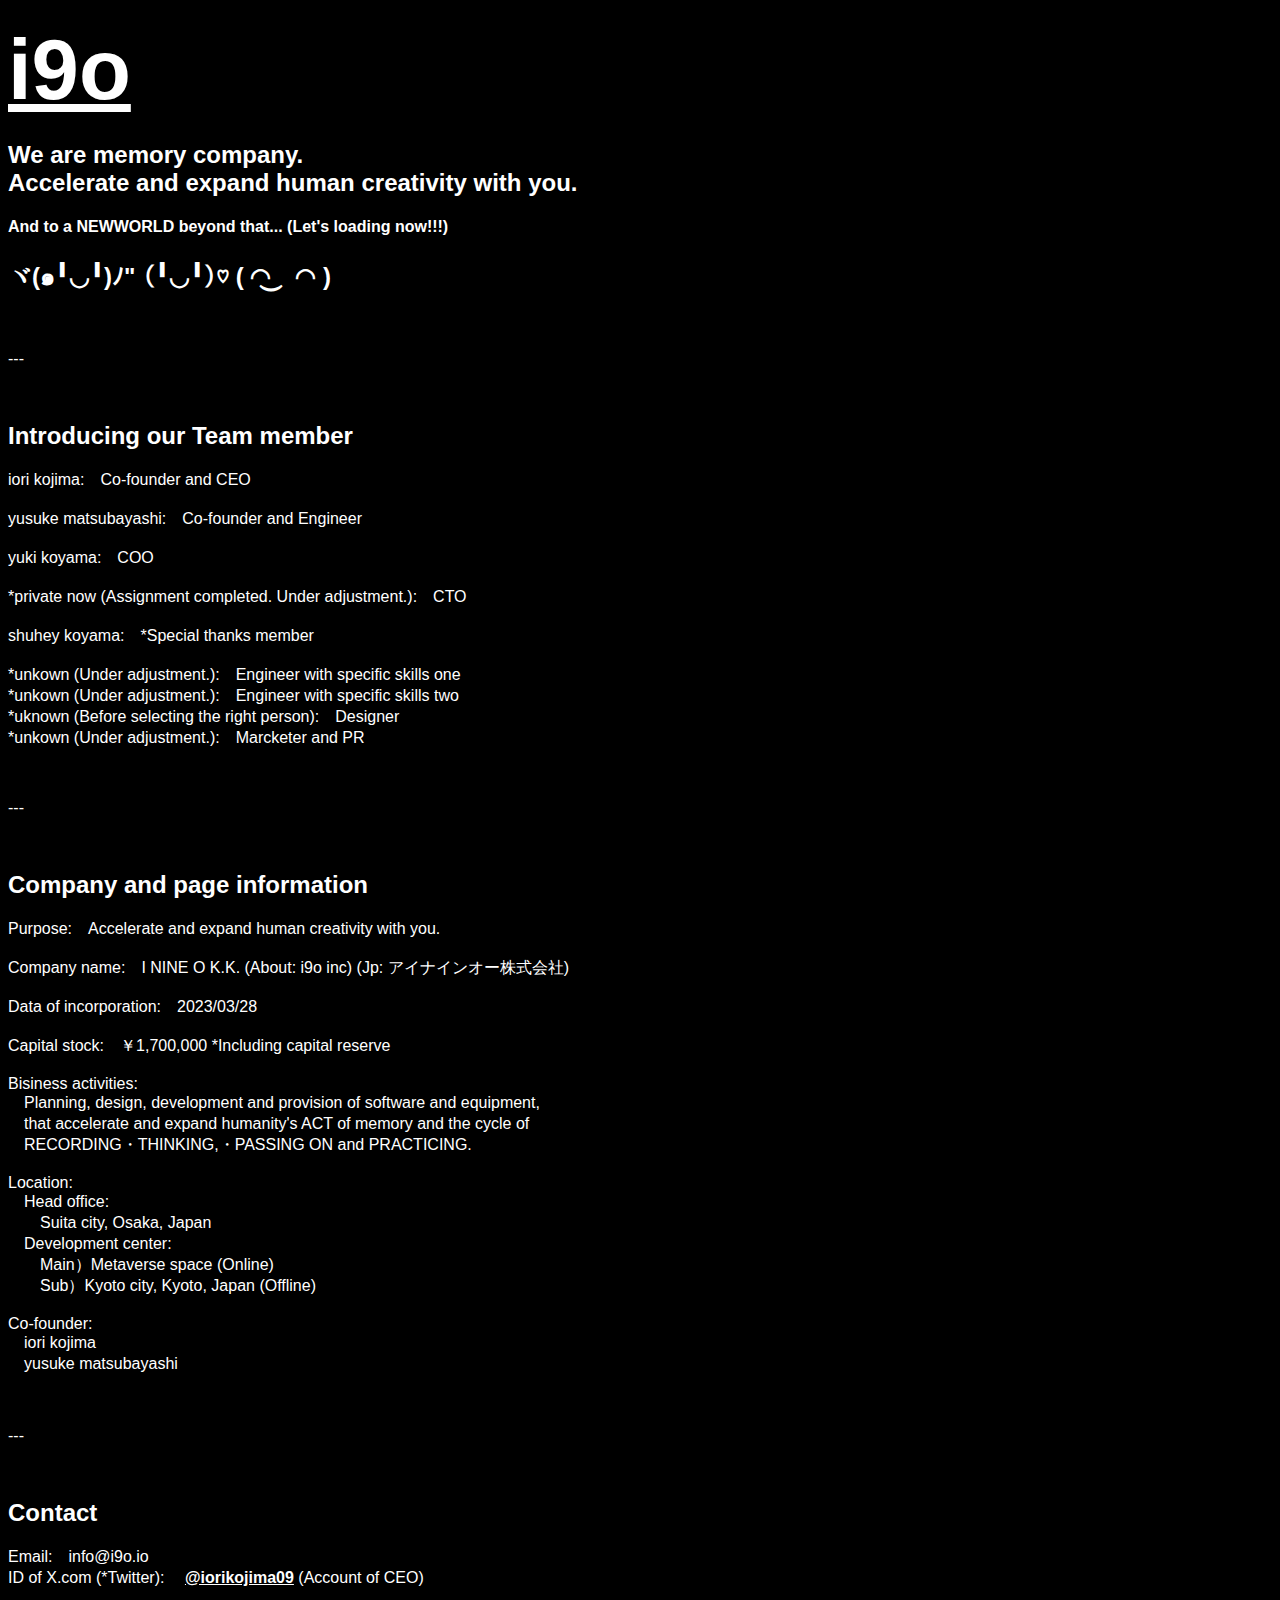
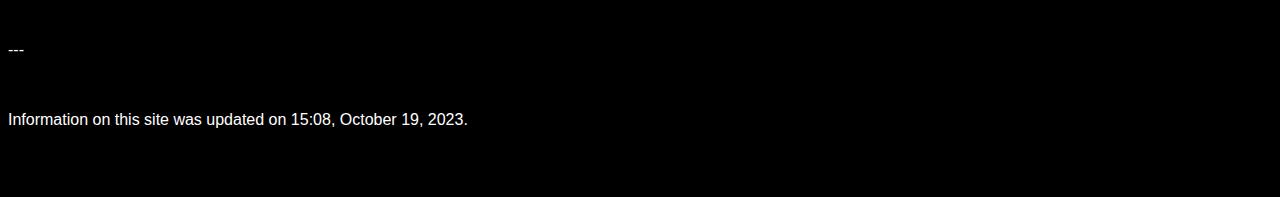
==== index.html @ 4b324b8e "a" ====
<!DOCTYPE html>
<html lang="ja">
<head>
    <meta charset="UTF-8">
    <meta name="viewport" content="width=device-width, initial-scale=1.0">
    <meta name="description" content="i9oは記憶の会社です。私たちは人類の発展を支えてきた記憶と記録、そのサイクルの欠損を補填し加速させ拡大することで、人類の創造力を加速し拡張させます。">
    <link rel="icon" type="image/png" href="imgs/i9o-black.png"  />
    <title>i9o</title>
    <link rel="stylesheet" href="style.css">
    <meta property="og:url" content="https://i9o.io/">
    <meta property="og:type" content="website">
    <meta property="og:title" content="i9o inc / I NINE O K.K. We are memory company.">
    <meta property="og:description" content="i9oは記憶の会社です。私たちは人類の発展を支えてきた記憶と記録、そのサイクルの欠損を補填し加速させ拡大することで、人類の創造力を加速し拡張させます。代表取締役社長 小島伊織 。Co-Founder and CEO iori kojima .">
    <meta property="og:site_name" content="Home | i9o inc / I NINE O K.K.">
    <meta property="og:image" content="https://raw.githubusercontent.com/i9o-io/hp/master/imgs/i9o-ogImage.png">
    <meta name="twitter:card" content="summary_large_image" />
</head>

<!-- Google tag (gtag.js) -->
<script async src="https://www.googletagmanager.com/gtag/js?id=G-T06CY59PGH"></script>
<script>
  window.dataLayer = window.dataLayer || [];
  function gtag(){dataLayer.push(arguments);}
  gtag('js', new Date());

  gtag('config', 'G-T06CY59PGH');
</script>

<body>
    <header>
        <h1><a class="title" href="https://i9o.io">i9o</a></h1>
        <h2>We are memory company.
            <br>Accelerate and expand human creativity with you. 
        </h2>
        <h4>And to a NEWWORLD beyond that... (Let's loading now!!!)</h4>
        <h2>ヾ(๑╹◡╹)ﾉ" （╹◡╹）♡  ( ◠‿◠ )</h2>
        <br>
        <p>---</p>
        <br>
        <h2>Introducing our Team member</h2>
        <p>iori kojima:　Co-founder and CEO
            <br>
            <br>yusuke matsubayashi:　Co-founder and Engineer
            <br>
            <br>yuki koyama:　COO
            <br>
            <br>*private now (Assignment completed. Under adjustment.):　CTO
            <br>
            <br>shuhey koyama:　*Special thanks member
            <br>
            <br>*unkown (Under adjustment.):　Engineer with specific skills one
            <br>*unkown (Under adjustment.):　Engineer with specific skills two
            <br>*uknown (Before selecting the right person):　Designer
            <br>*unkown (Under adjustment.):　Marcketer and PR
        </p>
        <br>
        <p>---</p>
        <br>
            <h2>Company and page information</h2>
                <p>
                    Purpose:　Accelerate and expand human creativity with you.
                    <br>
                    <br>Company name:　I NINE O K.K. (About: i9o inc) (Jp: アイナインオー株式会社)
                    <br>
                    <br>Data of incorporation:　2023/03/28
                    <br>
                    <br>Capital stock:　￥1,700,000 *Including capital reserve
                    <br>
                    <br>Bisiness activities:
                    <br>　Planning, design, development and provision of software and equipment, 
                    <br>　that accelerate and expand humanity's ACT of memory and the cycle of 
                    <br>　RECORDING・THINKING,・PASSING ON and PRACTICING.
                    <br>
                    <br>Location:
                    <br>　Head office:
                    <br>　　Suita city, Osaka, Japan
                    <br>　Development center:　
                    <br>　　Main）Metaverse space (Online)
                    <br>　　Sub）Kyoto city, Kyoto, Japan (Offline)
                    <br>
                    <br>Co-founder:
                    <br>　iori kojima
                    <br>　yusuke matsubayashi
                    <br><br><br>
                    <p>---</p>
                    <br>
                    <h2>Contact</h2>
                    <p>
                        Email:　info@i9o.io
                        <br>ID of X.com (*Twitter):　 
                            <a class="urlFont1" href="https://x.com/iorikojima09">@iorikojima09</a>
                            (Account of CEO)
                        <br><br><br>
                        <p>---</p>
                        <br><br>
                        Information on this site was updated on 15:08, October 19, 2023.
                        <br><br>
                    </p>  
                </p>
            <br>
    </header>
    <p></p>  <!-- ここにメッセージを表示する -->
    <script src="style.js"></script>
</body>
</html>
---- style.css ----
body {
    background-color: black;
    color: white;
    font-family: Arial, sans-serif;

}

a {
    color: #fff;
    font-weight: bold;
    text-decoration: underline;
}

.title {
    font-size: 85px;
}

urlFont1 {
    color: #fff;
    font-weight: bold;
    text-decoration: underline;
}

/*
----------------------------------------------

header {
    text-align: right;
    margin-right: 10px;
}

nav a {
    margin-bottom: 0.3rem;
    display: block;
}

.square {
    position: absolute;
    background-color: white;
    width: 3px;
    height: 3px;
}

.title {
    font-size: 100px; 48 
    color: #fff;
    margin: 0;
}

.subtitle {
    font-size: 30px;
    margin: 0;
    font-weight: bold;
    margin-bottom: 1.5rem;
}

a {
    font-size: 24px;
    color: #fff;
    font-weight: bold;
    text-decoration: underline;
}

p {
    margin-left: 10px; 
}

*/
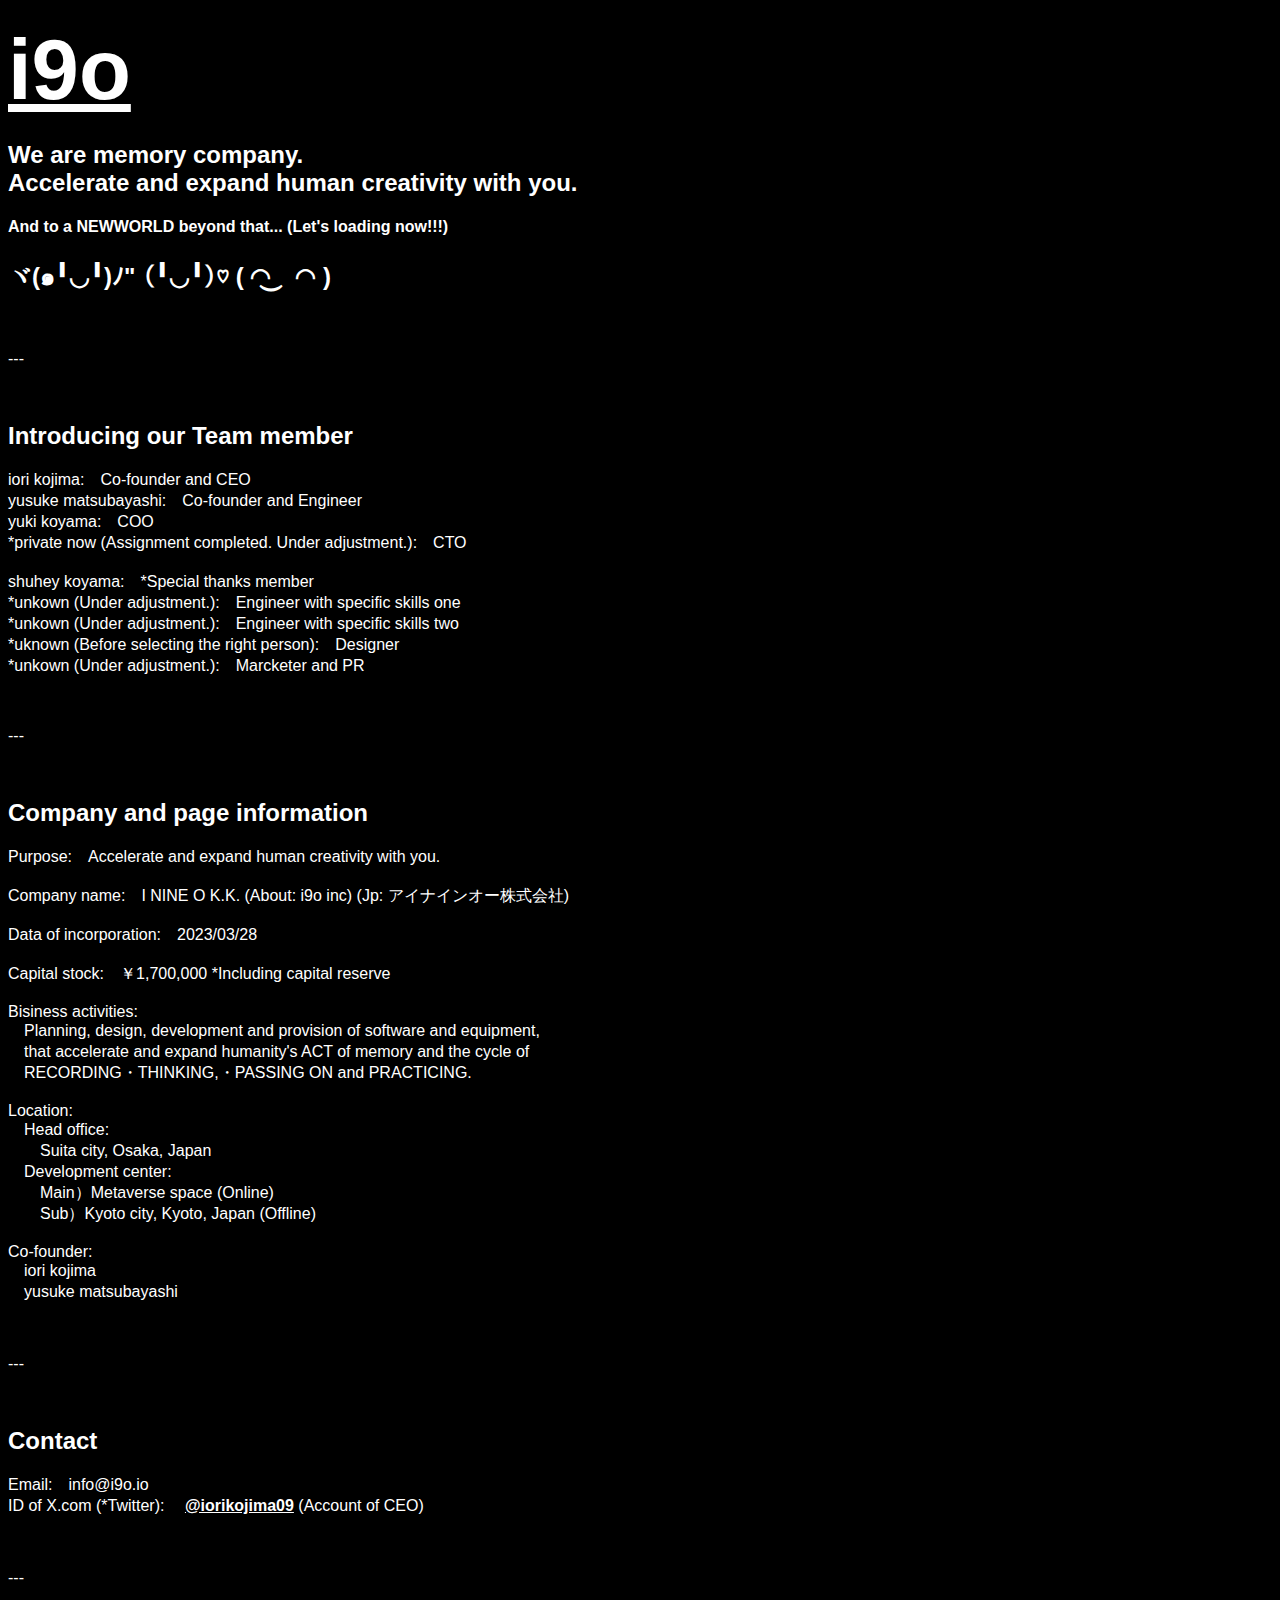
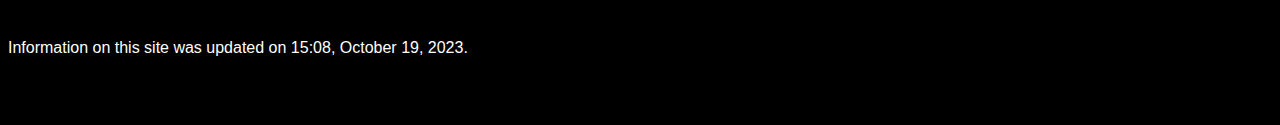
==== commit fba86ca5: "b" ====
--- a/index.html
+++ b/index.html
@@ -39,15 +39,11 @@
         <br>
         <h2>Introducing our Team member</h2>
         <p>iori kojima:　Co-founder and CEO
-            <br>
             <br>yusuke matsubayashi:　Co-founder and Engineer
-            <br>
             <br>yuki koyama:　COO
-            <br>
             <br>*private now (Assignment completed. Under adjustment.):　CTO
             <br>
             <br>shuhey koyama:　*Special thanks member
-            <br>
             <br>*unkown (Under adjustment.):　Engineer with specific skills one
             <br>*unkown (Under adjustment.):　Engineer with specific skills two
             <br>*uknown (Before selecting the right person):　Designer
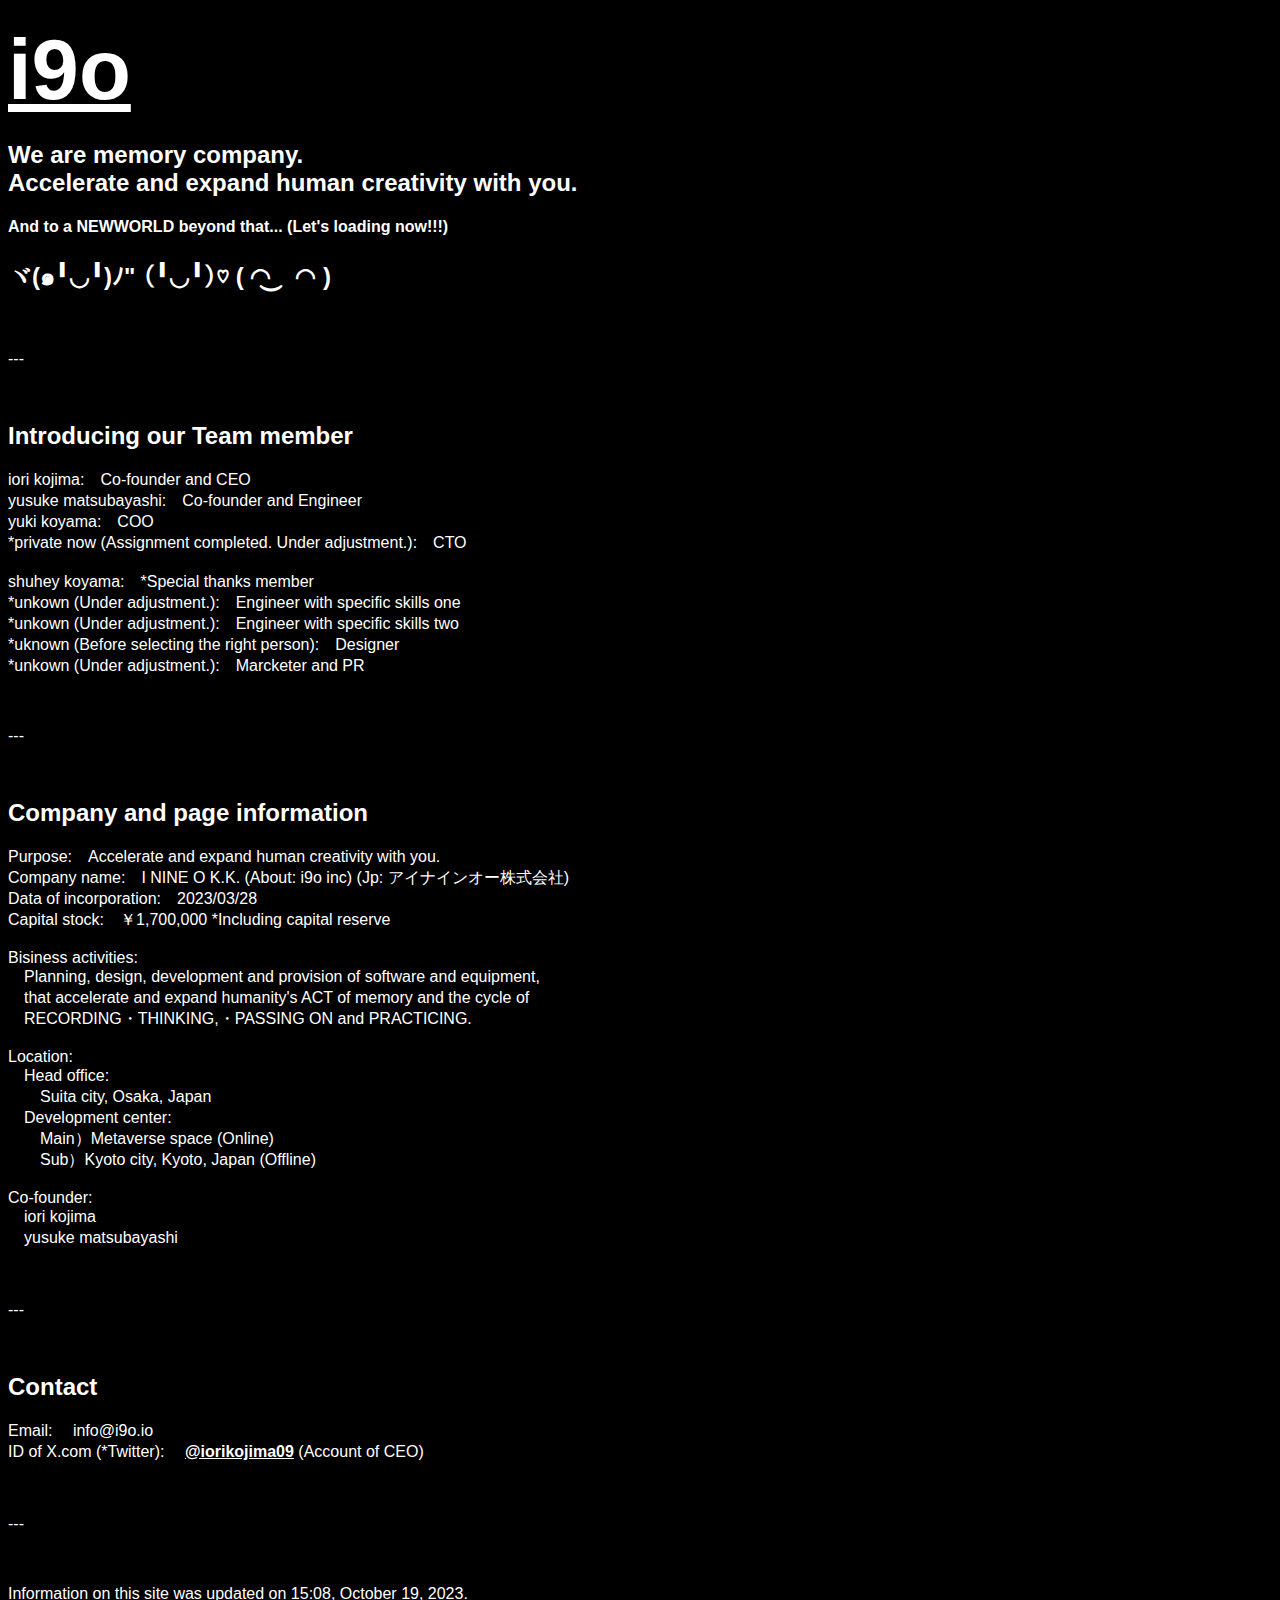
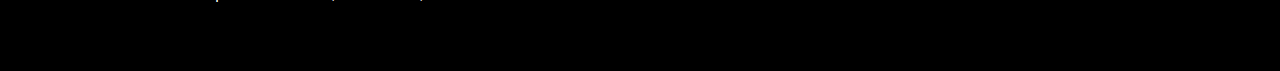
==== commit 454e80e6: "Update index.html" ====
--- a/index.html
+++ b/index.html
@@ -55,11 +55,8 @@
             <h2>Company and page information</h2>
                 <p>
                     Purpose:　Accelerate and expand human creativity with you.
-                    <br>
                     <br>Company name:　I NINE O K.K. (About: i9o inc) (Jp: アイナインオー株式会社)
-                    <br>
                     <br>Data of incorporation:　2023/03/28
-                    <br>
                     <br>Capital stock:　￥1,700,000 *Including capital reserve
                     <br>
                     <br>Bisiness activities:
@@ -82,15 +79,16 @@
                     <br>
                     <h2>Contact</h2>
                     <p>
-                        Email:　info@i9o.io
-                        <br>ID of X.com (*Twitter):　 
-                            <a class="urlFont1" href="https://x.com/iorikojima09">@iorikojima09</a>
-                            (Account of CEO)
-                        <br><br><br>
-                        <p>---</p>
-                        <br><br>
+                        Email:
+                        　info@i9o.io
+                        <br>ID of X.com (*Twitter):　
+                        <a class="urlFont1" href="https://x.com/iorikojima09">@iorikojima09</a>
+                         (Account of CEO)
+                    <br><br><br>
+                    <p>---</p>
+                    <br><br>
                         Information on this site was updated on 15:08, October 19, 2023.
-                        <br><br>
+                    <br><br>
                     </p>  
                 </p>
             <br>
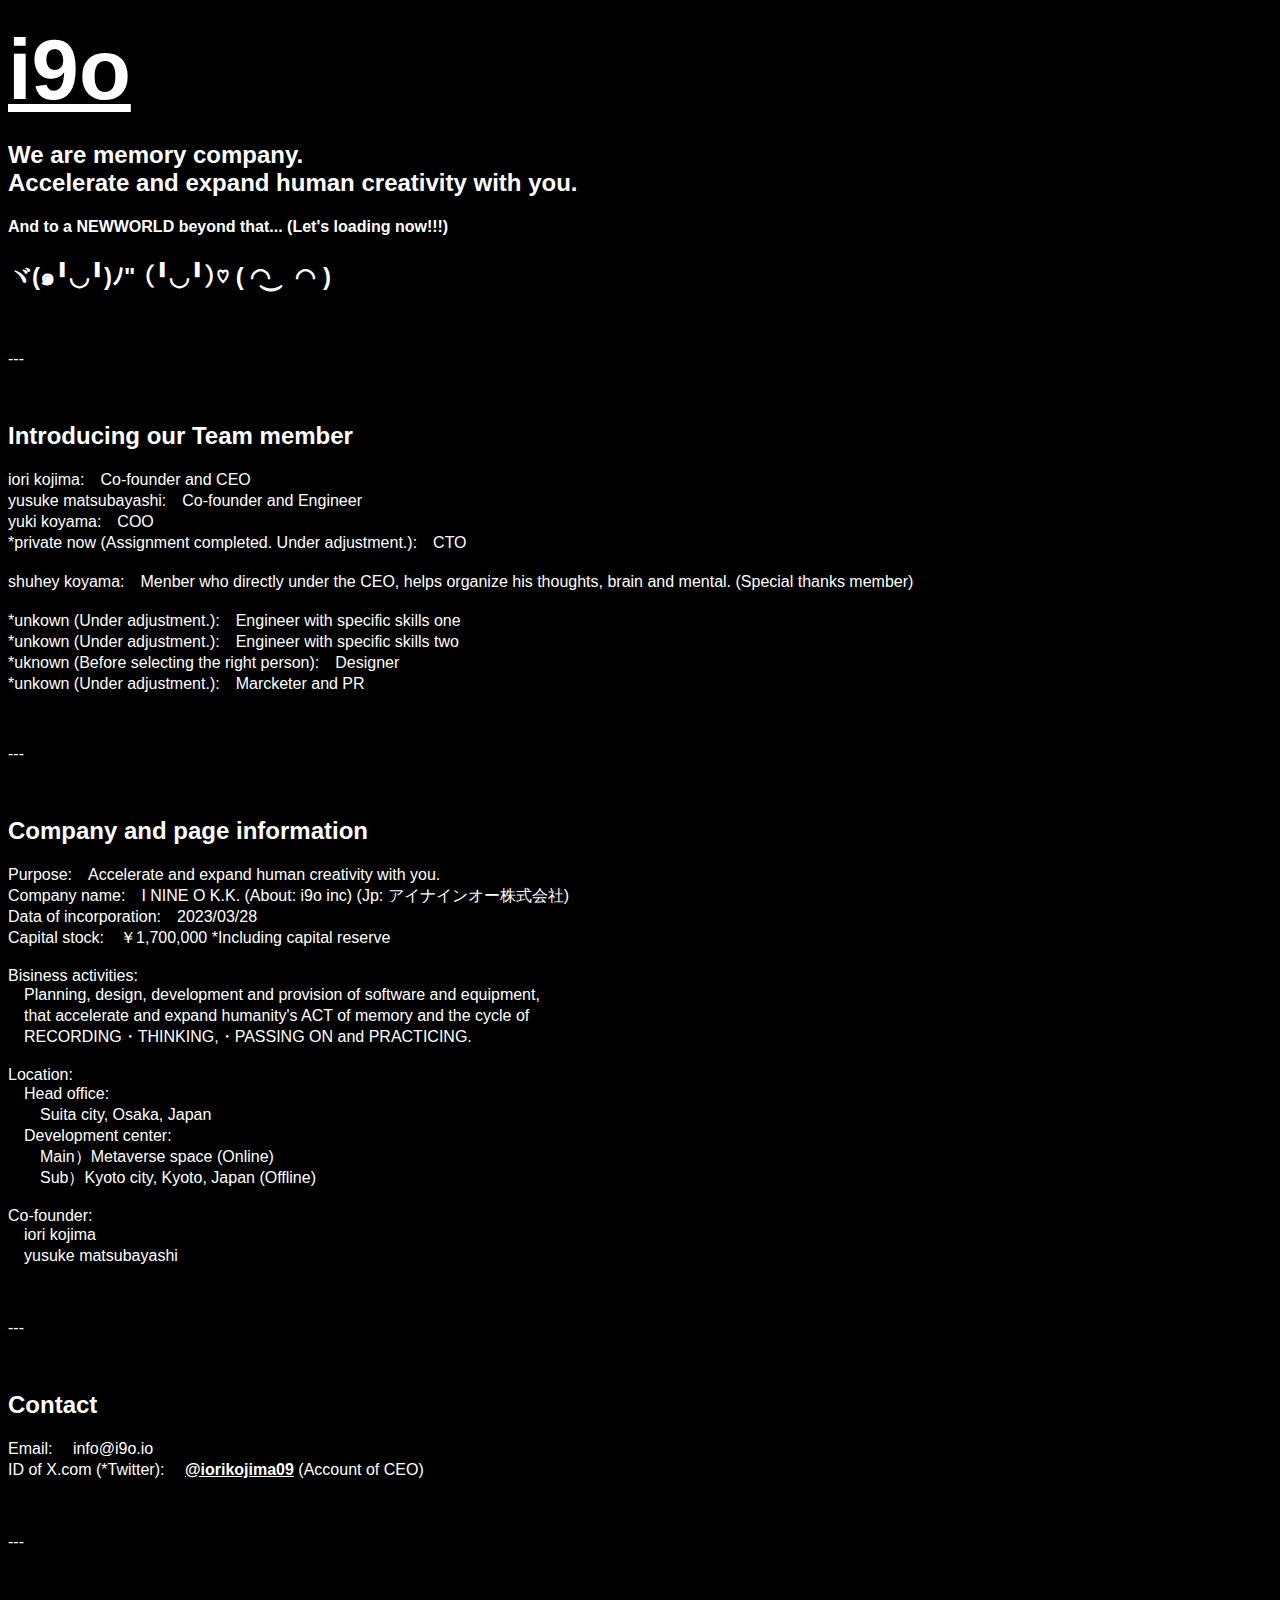
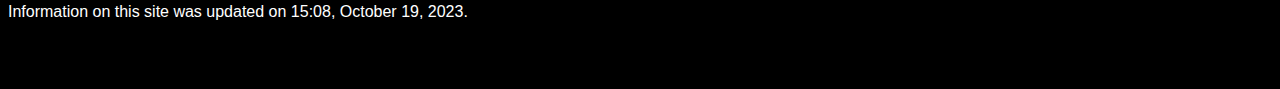
==== commit 37a560f4: "Update index.html" ====
--- a/index.html
+++ b/index.html
@@ -43,7 +43,8 @@
             <br>yuki koyama:　COO
             <br>*private now (Assignment completed. Under adjustment.):　CTO
             <br>
-            <br>shuhey koyama:　*Special thanks member
+            <br>shuhey koyama:　Menber who directly under the CEO, helps organize his thoughts, brain and mental. (Special thanks member)
+            <br>
             <br>*unkown (Under adjustment.):　Engineer with specific skills one
             <br>*unkown (Under adjustment.):　Engineer with specific skills two
             <br>*uknown (Before selecting the right person):　Designer
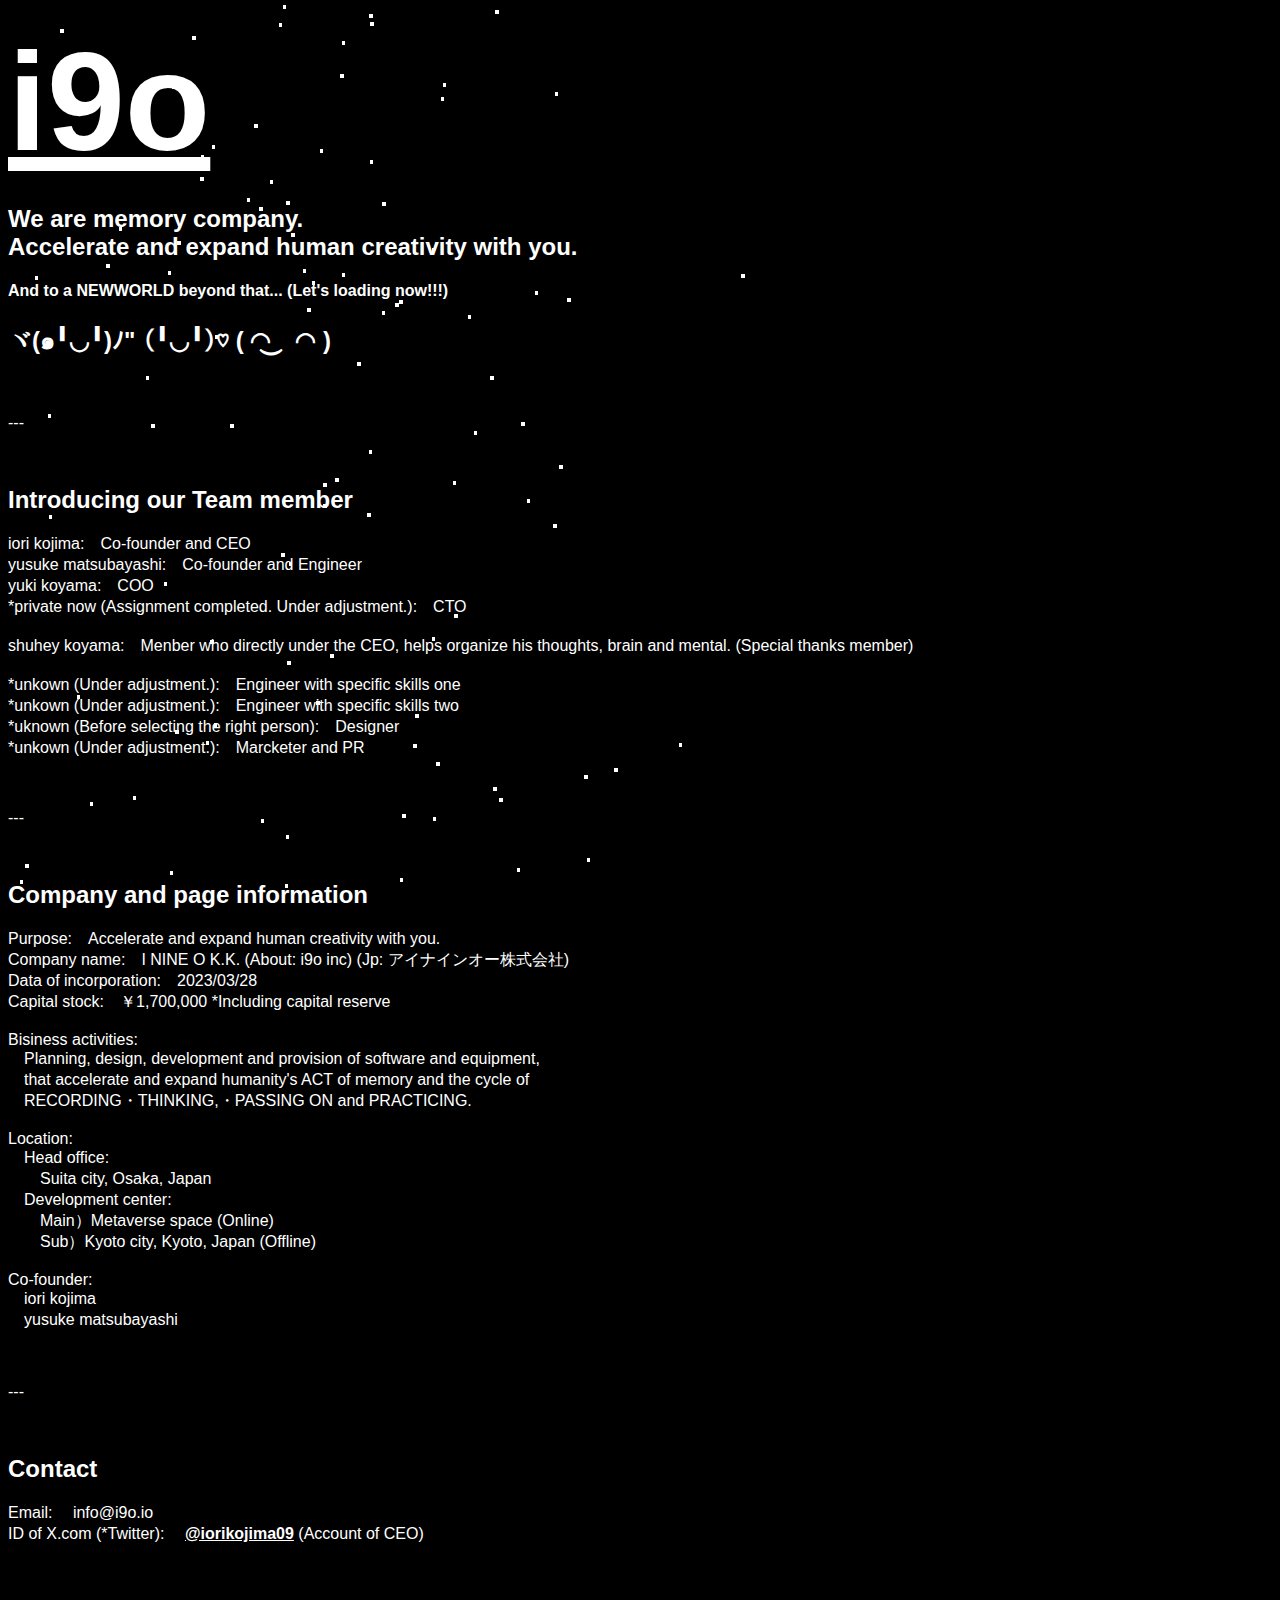
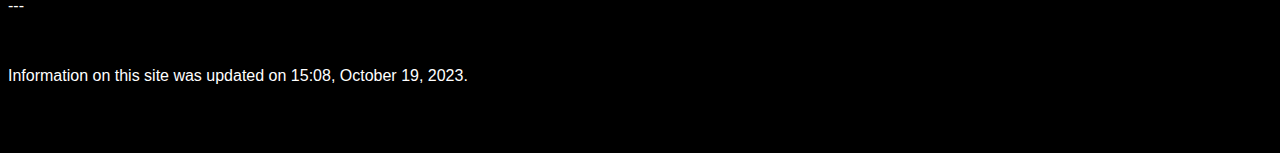
==== commit c4e509e8: "d" ====
--- a/index.html
+++ b/index.html
@@ -3,10 +3,11 @@
 <head>
     <meta charset="UTF-8">
     <meta name="viewport" content="width=device-width, initial-scale=1.0">
+    <link rel="stylesheet" href="style.css">
+    <!-- 上記は今回追加 -->
     <meta name="description" content="i9oは記憶の会社です。私たちは人類の発展を支えてきた記憶と記録、そのサイクルの欠損を補填し加速させ拡大することで、人類の創造力を加速し拡張させます。">
     <link rel="icon" type="image/png" href="imgs/i9o-black.png"  />
     <title>i9o</title>
-    <link rel="stylesheet" href="style.css">
     <meta property="og:url" content="https://i9o.io/">
     <meta property="og:type" content="website">
     <meta property="og:title" content="i9o inc / I NINE O K.K. We are memory company.">
--- a/style.css
+++ b/style.css
@@ -12,7 +12,7 @@
 }
 
 .title {
-    font-size: 85px;
+    font-size: 140px;
 }
 
 urlFont1 {
@@ -20,6 +20,17 @@
     font-weight: bold;
     text-decoration: underline;
 }
+
+.square {
+    position: absolute;
+    width: 3.5px;
+    height: 3.5px;
+    background-color: white;
+}
+
+
+
+
 
 /*
 ----------------------------------------------
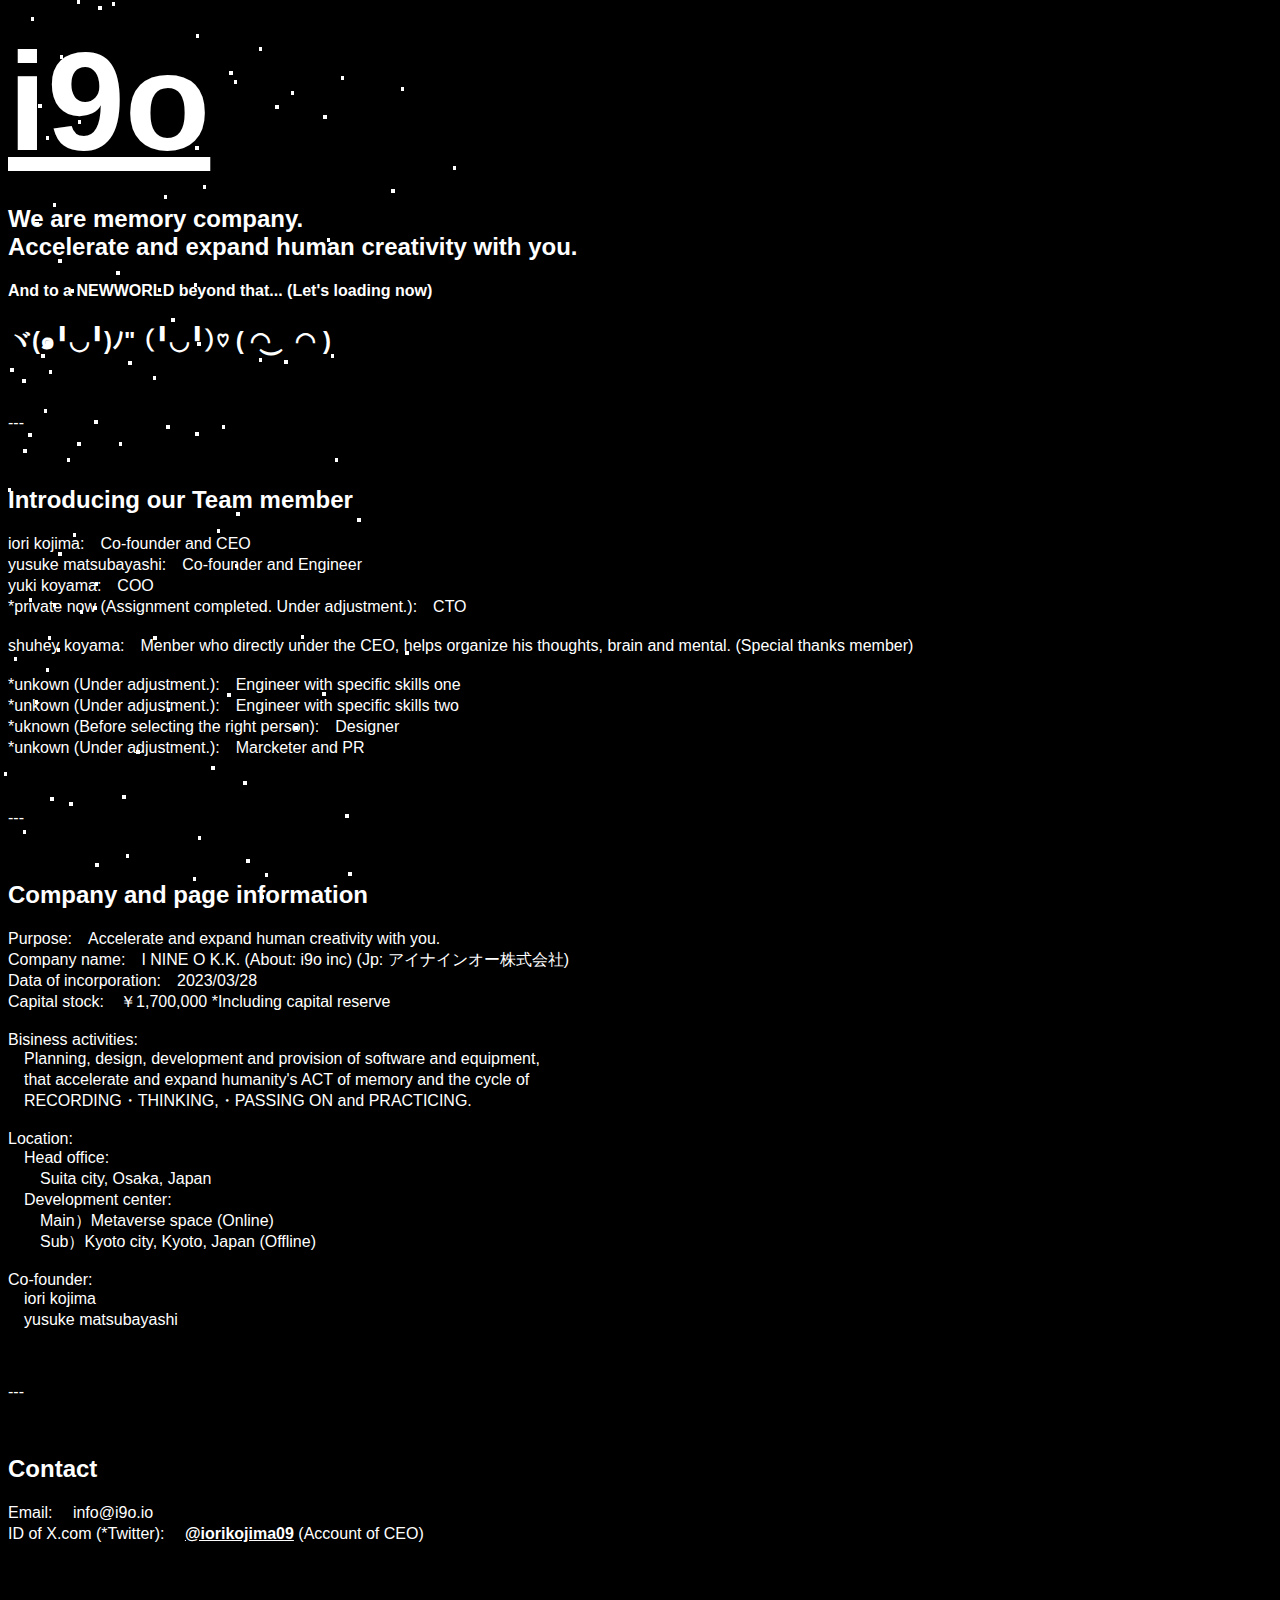
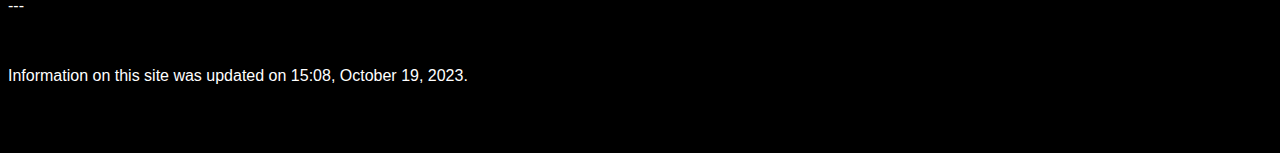
==== commit 98c1b61b: "e" ====
--- a/index.html
+++ b/index.html
@@ -33,7 +33,7 @@
         <h2>We are memory company.
             <br>Accelerate and expand human creativity with you. 
         </h2>
-        <h4>And to a NEWWORLD beyond that... (Let's loading now!!!)</h4>
+        <h4>And to a NEWWORLD beyond that... (Let's loading now)</h4>
         <h2>ヾ(๑╹◡╹)ﾉ" （╹◡╹）♡  ( ◠‿◠ )</h2>
         <br>
         <p>---</p>
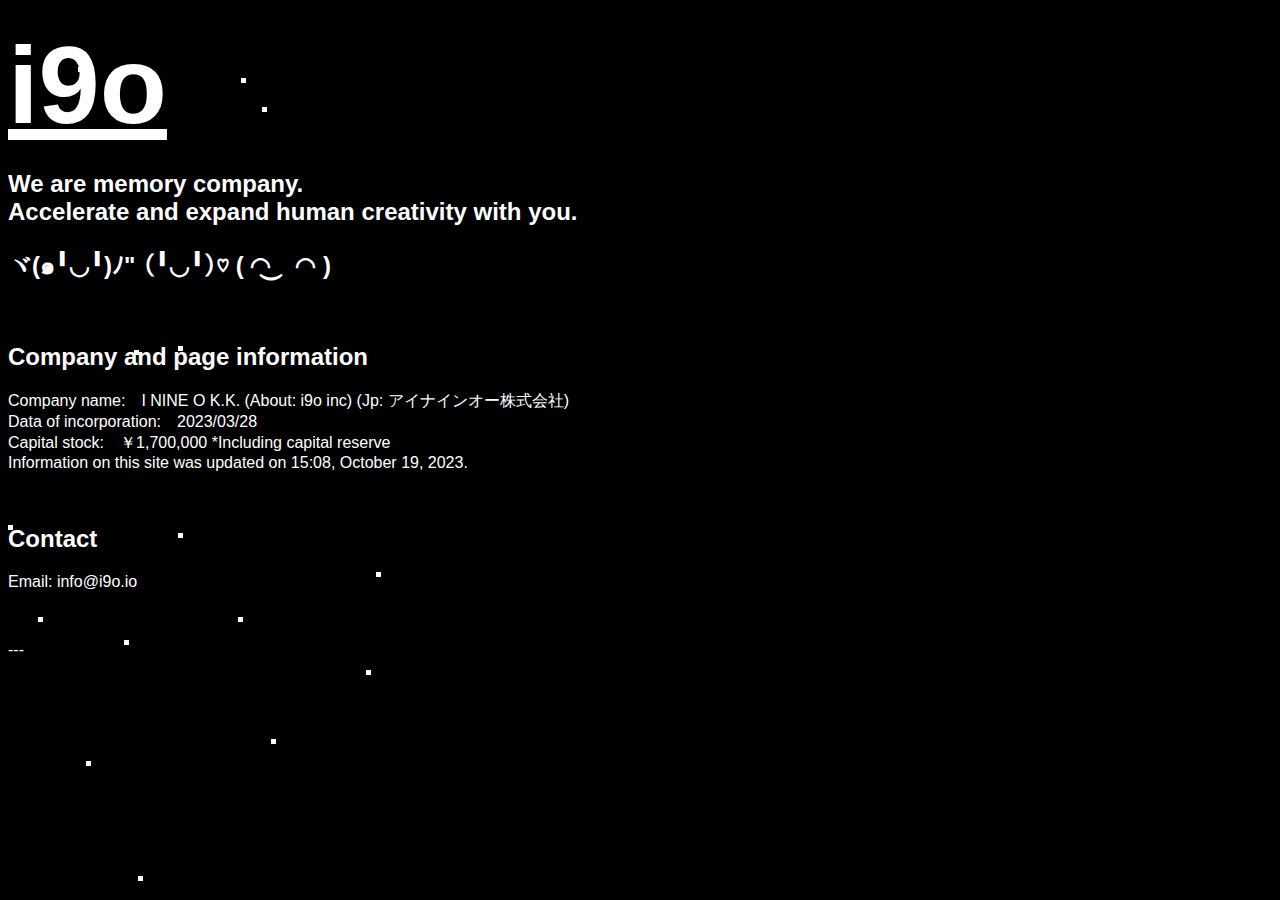
==== commit e076062c: "Update index.html" ====
--- a/index.html
+++ b/index.html
@@ -33,67 +33,22 @@
         <h2>We are memory company.
             <br>Accelerate and expand human creativity with you. 
         </h2>
-        <h4>And to a NEWWORLD beyond that... (Let's loading now)</h4>
         <h2>ヾ(๑╹◡╹)ﾉ" （╹◡╹）♡  ( ◠‿◠ )</h2>
         <br>
-        <p>---</p>
-        <br>
-        <h2>Introducing our Team member</h2>
-        <p>iori kojima:　Co-founder and CEO
-            <br>yusuke matsubayashi:　Co-founder and Engineer
-            <br>yuki koyama:　COO
-            <br>*private now (Assignment completed. Under adjustment.):　CTO
+            <h2>Company and page information</h2>
+            <p>
+                Company name:　I NINE O K.K. (About: i9o inc) (Jp: アイナインオー株式会社)
+                <br>Data of incorporation:　2023/03/28
+                <br>Capital stock:　￥1,700,000 *Including capital reserve
+                <br>Information on this site was updated on 15:08, October 19, 2023.
+            </p>
             <br>
-            <br>shuhey koyama:　Menber who directly under the CEO, helps organize his thoughts, brain and mental. (Special thanks member)
+            <h2>Contact</h2>
+            <p>
+                Email: info@i9o.io
+            </p>
             <br>
-            <br>*unkown (Under adjustment.):　Engineer with specific skills one
-            <br>*unkown (Under adjustment.):　Engineer with specific skills two
-            <br>*uknown (Before selecting the right person):　Designer
-            <br>*unkown (Under adjustment.):　Marcketer and PR
-        </p>
-        <br>
-        <p>---</p>
-        <br>
-            <h2>Company and page information</h2>
-                <p>
-                    Purpose:　Accelerate and expand human creativity with you.
-                    <br>Company name:　I NINE O K.K. (About: i9o inc) (Jp: アイナインオー株式会社)
-                    <br>Data of incorporation:　2023/03/28
-                    <br>Capital stock:　￥1,700,000 *Including capital reserve
-                    <br>
-                    <br>Bisiness activities:
-                    <br>　Planning, design, development and provision of software and equipment, 
-                    <br>　that accelerate and expand humanity's ACT of memory and the cycle of 
-                    <br>　RECORDING・THINKING,・PASSING ON and PRACTICING.
-                    <br>
-                    <br>Location:
-                    <br>　Head office:
-                    <br>　　Suita city, Osaka, Japan
-                    <br>　Development center:　
-                    <br>　　Main）Metaverse space (Online)
-                    <br>　　Sub）Kyoto city, Kyoto, Japan (Offline)
-                    <br>
-                    <br>Co-founder:
-                    <br>　iori kojima
-                    <br>　yusuke matsubayashi
-                    <br><br><br>
-                    <p>---</p>
-                    <br>
-                    <h2>Contact</h2>
-                    <p>
-                        Email:
-                        　info@i9o.io
-                        <br>ID of X.com (*Twitter):　
-                        <a class="urlFont1" href="https://x.com/iorikojima09">@iorikojima09</a>
-                         (Account of CEO)
-                    <br><br><br>
-                    <p>---</p>
-                    <br><br>
-                        Information on this site was updated on 15:08, October 19, 2023.
-                    <br><br>
-                    </p>  
-                </p>
-            <br>
+            <p>---</p>
     </header>
     <p></p>  <!-- ここにメッセージを表示する -->
     <script src="style.js"></script>
--- a/style.css
+++ b/style.css
@@ -12,7 +12,7 @@
 }
 
 .title {
-    font-size: 140px;
+    font-size: 110px;
 }
 
 urlFont1 {
@@ -23,8 +23,8 @@
 
 .square {
     position: absolute;
-    width: 3.5px;
-    height: 3.5px;
+    width: 5px;
+    height: 5px;
     background-color: white;
 }
 
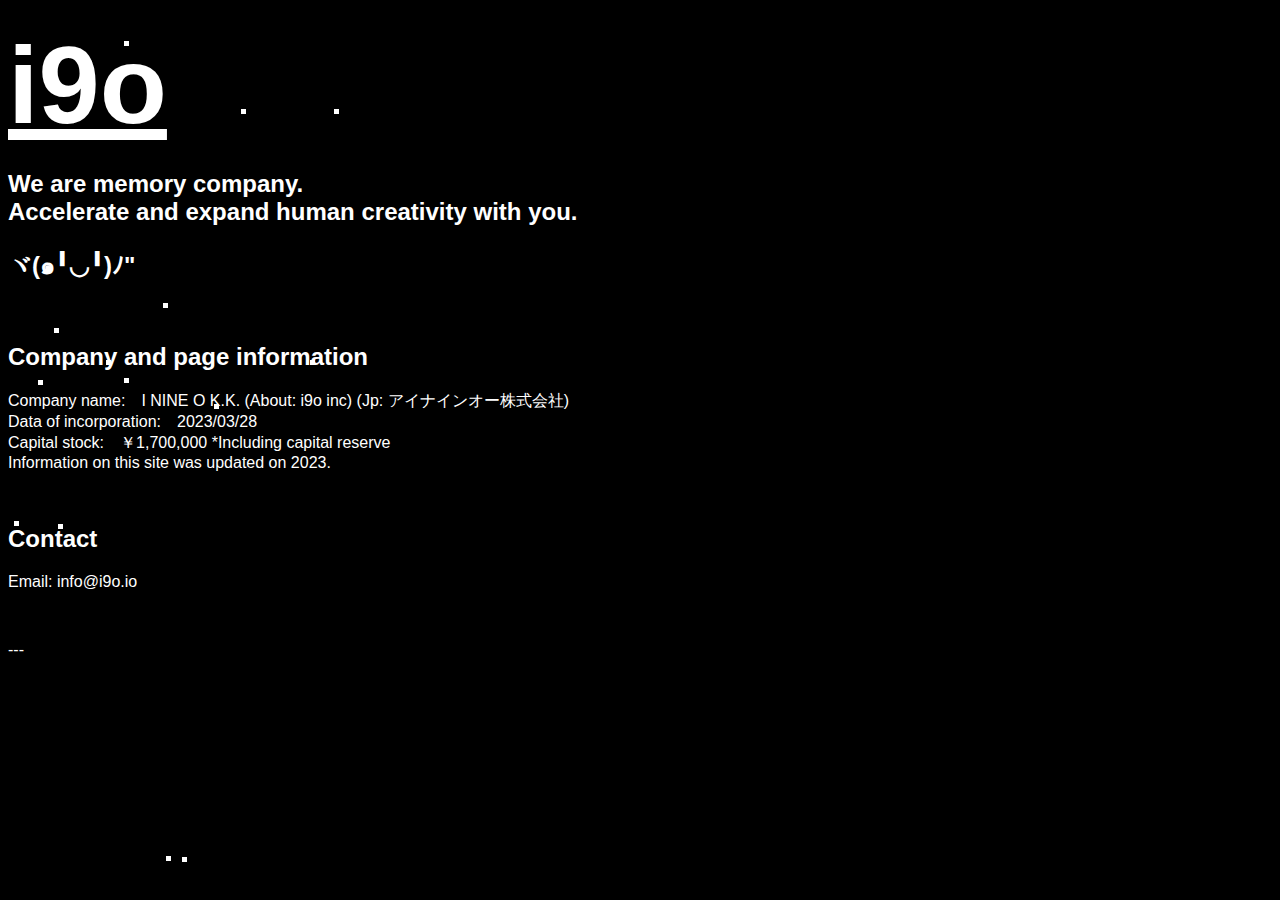
==== commit 2ff6d335: "Update index.html" ====
--- a/index.html
+++ b/index.html
@@ -33,14 +33,14 @@
         <h2>We are memory company.
             <br>Accelerate and expand human creativity with you. 
         </h2>
-        <h2>ヾ(๑╹◡╹)ﾉ" （╹◡╹）♡  ( ◠‿◠ )</h2>
+        <h2>ヾ(๑╹◡╹)ﾉ"</h2>
         <br>
             <h2>Company and page information</h2>
             <p>
                 Company name:　I NINE O K.K. (About: i9o inc) (Jp: アイナインオー株式会社)
                 <br>Data of incorporation:　2023/03/28
                 <br>Capital stock:　￥1,700,000 *Including capital reserve
-                <br>Information on this site was updated on 15:08, October 19, 2023.
+                <br>Information on this site was updated on 2023.
             </p>
             <br>
             <h2>Contact</h2>
